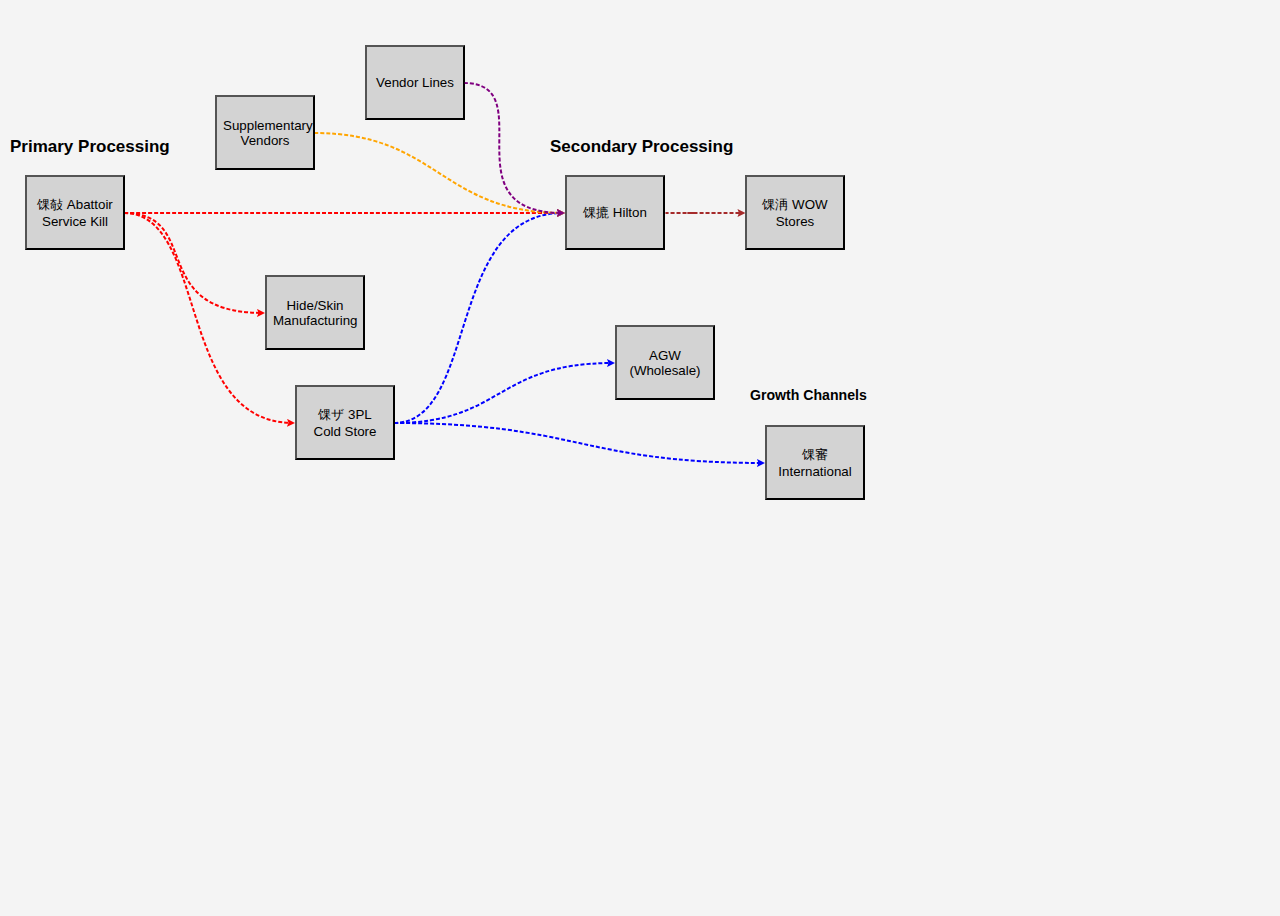
==== www/index.html @ e4455007 "app engine ready" ====
<!DOCTYPE html>
<html lang="en">
  <head>
    <!-- <meta charset="UTF-8">
  <meta http-equiv="X-UA-Compatible" content="IE=edge">
  <meta name="viewport" content="width=device-width, initial-scale=1.0"> -->
    <link rel="stylesheet" href="styles.css" />

    <title>Document</title>
    <script src="https://ajax.googleapis.com/ajax/libs/jquery/3.5.1/jquery.min.js"></script>
    <script src="node_modules/anseki-leader-line-6c51d10/leader-line.min.js"></script>
    <script src="src/main.js" defer></script>
  </head>

  <body>
    <div class="button-container-0">
      <h4 style="position:absolute; top:110px; left:10px">Primary Processing </h4>
      <button id="btn_Abattoir" class="modalButton" style="position:absolute; top:160px; left:10px">🔪 Abattoir Service Kill</button>
    </div>

    <div class="button-container-0">
      <h4></h4>
      <button id="btn_hides_skin" class="modalButton"  style="position:absolute; top:260px; left:250px">
        Hide/Skin Manufacturing
      </button>
      <button id="btn_cold_storage" class="modalButton" class="modalButton" style="position:absolute; top:370px; left:280px">🥶 3PL Cold Store</button>

      <button id="btn_supp_vendors" class="modalButton" style="position:absolute; top:80px; left:200px">
        Supplementary Vendors
      </button>
      <button id="btn_vendor_lines" class="modalButton" style="position:absolute; top:30px; left:350px">Vendor Lines</button>
    </div>

    <div class="button-container-0">
      <h4 style="position:absolute; top:110px; left:550px">Secondary Processing </h4>
      <button id="btn_hilton" class="modalButton" style="position:absolute; top:160px; left:550px">📦 Hilton</button>
    </div>

    <div class="button-container-0">
      <h4></h4>
      <button id="btn_wow_stores" class="modalButton" style="position:absolute; top:160px; left:730px">🛒 WOW Stores</button>
      <button id="btn_agw_wholesale" class="modalButton" style="position:absolute; top:310px; left:600px">
        AGW (Wholesale)
      </button>
      <div class="button-container-0">
        <h5 style="position:absolute; top:360px; left:750px">Growth Channels</h5>
        <button id="btn_International" class="modalButton" style="position:absolute; top:410px; left:750px">
          🌏International
        </button>
      </div>
    </div>

    <div id="my-modal" class="modal">
      <div class="modal-content">
        <div class="modal-header">
          <span class="close">&times;</span>
          <h2>Modal Header</h2>
        </div>
        <div class="modal-body">
          <p>This is my modal</p>
        </div>
        <div class="modal-footer">
          <h3>Modal Footer</h3>
        </div>
      </div>
    </div>
  </body>

  <script>
    var lb_abtr_hds = new LeaderLine(
      document.getElementById("btn_Abattoir"),
      document.getElementById("btn_hides_skin"),
      { dash: true, size: 2, color: "red" }
    );
    var lb_abtr_cld = new LeaderLine(
      document.getElementById("btn_Abattoir"),
      document.getElementById("btn_cold_storage"),
      { dash: true, size: 2, color: "red" }
    );
    var lb_abtr_hlt = new LeaderLine(
      document.getElementById("btn_Abattoir"),
      document.getElementById("btn_hilton"),
      { dash: true, size: 2, color: "red" }
    );
    var lb_cld_hlt = new LeaderLine(
      document.getElementById("btn_cold_storage"),
      document.getElementById("btn_hilton"),
      { dash: true, size: 2, color: "blue" }
    );
    var lb_cld_int = new LeaderLine(
      document.getElementById("btn_cold_storage"),
      document.getElementById("btn_International"),
      { dash: true, size: 2, color: "blue" }
    );
    var lb_cld_whl = new LeaderLine(
      document.getElementById("btn_cold_storage"),
      document.getElementById("btn_agw_wholesale"),
      { dash: true, size: 2, color: "blue" }
    );
    var lb_spp_vnd = new LeaderLine(
      document.getElementById("btn_supp_vendors"),
      document.getElementById("btn_hilton"),
      { dash: true, size: 2, color: "orange" }
    );
    var lb_vndl_hlt = new LeaderLine(
      document.getElementById("btn_vendor_lines"),
      document.getElementById("btn_hilton"),
      { dash: true, size: 2, color: "purple" }
    );
    var lb_hlt_wow = new LeaderLine(
      document.getElementById("btn_hilton"),
      document.getElementById("btn_wow_stores"),
      { dash: true, size: 2, color: "brown" }
    );
  </script>
</html>
---- www/styles.css ----
:root {
    --modal-duration: 0.5s;
    --modal-color: #428bca;
  }
  
  body {
    font-family: Arial, Helvetica, sans-serif;
    background: #f4f4f4;
    font-size: 17px;
    line-height: 1.6;
    display: flex;
    height: 100vh;
    align-items: center;
    justify-content: center;
  }
  
  .button {
    background: #428bca;
    padding: 1em 2em;
    color: #fff;
    border: 0;
    border-radius: 5px;
    cursor: pointer;
  }
  
  .button:hover {
    background: #3876ac;
  }
  
  .modal {
    display: none;
    position: fixed;
    z-index: 1;
    left: 0;
    top: 0;
    height: 100%;
    width: 100%;
    overflow: auto;
    background-color: rgba(0, 0, 0, 0.5);
  }
  
  .modal-content {
    margin: 10% auto;
    width: 60%;
    box-shadow: 0 5px 8px 0 rgba(0, 0, 0, 0.2), 0 7px 20px 0 rgba(0, 0, 0, 0.17);
    animation-name: modalopen;
    animation-duration: var(--modal-duration);
  }
  
  .modal-header h2,
  .modal-footer h3 {
    margin: 0;
  }
  
  .modal-header {
    background: var(--modal-color);
    padding: 15px;
    color: #fff;
    border-top-left-radius: 5px;
    border-top-right-radius: 5px;
  }
  
  .modal-body {
    padding: 10px 20px;
    background: #fff;
  }
  
  .modal-footer {
    background: var(--modal-color);
    padding: 10px;
    color: #fff;
    text-align: center;
    border-bottom-left-radius: 5px;
    border-bottom-right-radius: 5px;
  }
  
  .close {
    color: #ccc;
    float: right;
    font-size: 30px;
    color: #fff;
  }
  
  .close:hover,
  .close:focus {
    color: #000;
    text-decoration: none;
    cursor: pointer;
  }
  
  @keyframes modalopen {
    from {
      opacity: 0;
    }
    to {
      opacity: 1;
    }
  }
  

  .button-container-0 {
    width: 250px;
    //background: gray;
    overflow-y: auto;
}

.button-container-0 > button {
    width: 100px;
    height: 75px;
    float: left;
    background: lightgray;    
    margin: 15px;
}
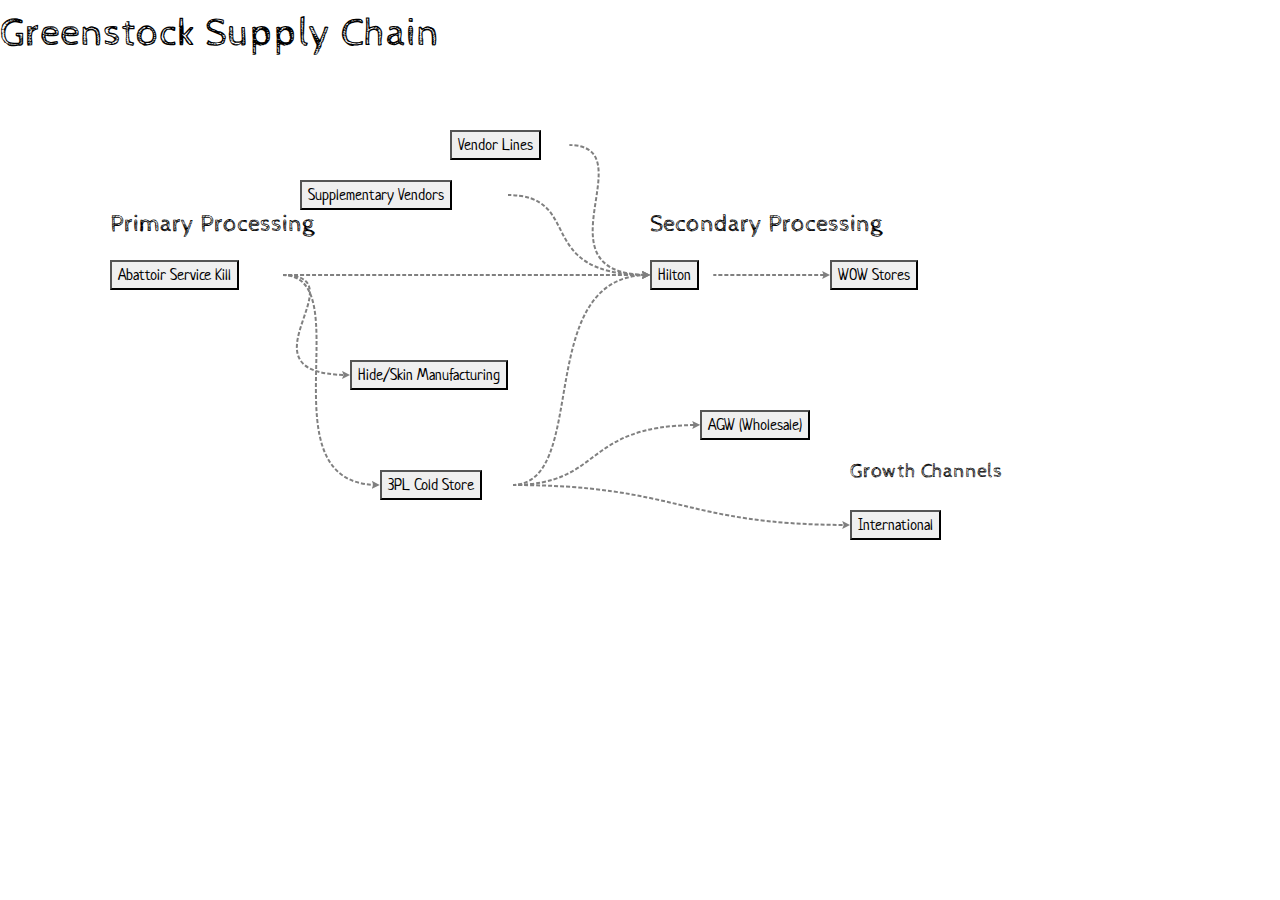
==== commit ac528c31: "change css" ====
--- a/www/index.html
+++ b/www/index.html
@@ -4,48 +4,111 @@
     <!-- <meta charset="UTF-8">
   <meta http-equiv="X-UA-Compatible" content="IE=edge">
   <meta name="viewport" content="width=device-width, initial-scale=1.0"> -->
-    <link rel="stylesheet" href="styles.css" />
+    <!-- <link rel="stylesheet" href="styles.css" /> -->
+    <link rel="stylesheet" href="bootstrap.min.css" />
 
-    <title>Document</title>
+    <title>GS Supply Chain</title>
     <script src="https://ajax.googleapis.com/ajax/libs/jquery/3.5.1/jquery.min.js"></script>
     <script src="node_modules/anseki-leader-line-6c51d10/leader-line.min.js"></script>
     <script src="src/main.js" defer></script>
+    
+    <script
+    type="text/javascript"
+    src="https://tableau.woolworths.com.au/javascripts/api/viz_v1.js"
+    ></script>
+    
   </head>
 
   <body>
+
+    <h1 style="position: absolute; top: 10px; left: centre; color: black">
+      Greenstock Supply Chain
+    </h1>
     <div class="button-container-0">
-      <h4 style="position:absolute; top:110px; left:10px">Primary Processing </h4>
-      <button id="btn_Abattoir" class="modalButton" style="position:absolute; top:160px; left:10px">🔪 Abattoir Service Kill</button>
+      <h4 style="position: absolute; top: 210px; left: 110px; color: black">
+        Primary Processing
+      </h4>
+      <button
+        id="btn_Abattoir"
+        class="modalButton rounded-corners"
+        style="position: absolute; top: 260px; left: 110px"
+      >
+        Abattoir Service Kill
+      </button>
     </div>
 
     <div class="button-container-0">
       <h4></h4>
-      <button id="btn_hides_skin" class="modalButton"  style="position:absolute; top:260px; left:250px">
+      <button
+        id="btn_hides_skin"
+        class="modalButton rounded-corners"
+        style="position: absolute; top: 360px; left: 350px"
+      >
         Hide/Skin Manufacturing
       </button>
-      <button id="btn_cold_storage" class="modalButton" class="modalButton" style="position:absolute; top:370px; left:280px">🥶 3PL Cold Store</button>
+      <button
+        id="btn_cold_storage"
+        class="modalButton rounded-corners"
+        style="position: absolute; top: 470px; left: 380px"
+      >
+        3PL Cold Store
+      </button>
 
-      <button id="btn_supp_vendors" class="modalButton" style="position:absolute; top:80px; left:200px">
+      <button
+        id="btn_supp_vendors"
+        class="modalButton rounded-corners"
+        style="position: absolute; top: 180px; left: 300px"
+      >
         Supplementary Vendors
       </button>
-      <button id="btn_vendor_lines" class="modalButton" style="position:absolute; top:30px; left:350px">Vendor Lines</button>
+      <button
+        id="btn_vendor_lines"
+        class="modalButton rounded-corners"
+        style="position: absolute; top: 130px; left: 450px"
+      >
+        Vendor Lines
+      </button>
     </div>
 
     <div class="button-container-0">
-      <h4 style="position:absolute; top:110px; left:550px">Secondary Processing </h4>
-      <button id="btn_hilton" class="modalButton" style="position:absolute; top:160px; left:550px">📦 Hilton</button>
+      <h4 style="position: absolute; top: 210px; left: 650px; color: black">
+        Secondary Processing
+      </h4>
+      <button
+        id="btn_hilton"
+        class="modalButton rounded-corners"
+        style="position: absolute; top: 260px; left: 650px"
+      >
+        Hilton
+      </button>
     </div>
 
     <div class="button-container-0">
       <h4></h4>
-      <button id="btn_wow_stores" class="modalButton" style="position:absolute; top:160px; left:730px">🛒 WOW Stores</button>
-      <button id="btn_agw_wholesale" class="modalButton" style="position:absolute; top:310px; left:600px">
+      <button
+        id="btn_wow_stores"
+        class="modalButton rounded-corners"
+        style="position: absolute; top: 260px; left: 830px"
+      >
+        WOW Stores
+      </button>
+      <button
+        id="btn_agw_wholesale"
+        class="modalButton rounded-corners"
+        style="position: absolute; top: 410px; left: 700px"
+      >
         AGW (Wholesale)
       </button>
       <div class="button-container-0">
-        <h5 style="position:absolute; top:360px; left:750px">Growth Channels</h5>
-        <button id="btn_International" class="modalButton" style="position:absolute; top:410px; left:750px">
-          🌏International
+        <h5 style="position: absolute; top: 460px; left: 850px; color: black">
+          Growth Channels
+        </h5>
+        <button
+          id="btn_International"
+          class="modalButton rounded-corners"
+          style="position: absolute; top: 510px; left: 850px"
+        >
+          International
         </button>
       </div>
     </div>
@@ -70,47 +133,47 @@
     var lb_abtr_hds = new LeaderLine(
       document.getElementById("btn_Abattoir"),
       document.getElementById("btn_hides_skin"),
-      { dash: true, size: 2, color: "red" }
+      { dash: true, size: 2, color: "gray" }
     );
     var lb_abtr_cld = new LeaderLine(
       document.getElementById("btn_Abattoir"),
       document.getElementById("btn_cold_storage"),
-      { dash: true, size: 2, color: "red" }
+      { dash: true, size: 2, color: "gray" }
     );
     var lb_abtr_hlt = new LeaderLine(
       document.getElementById("btn_Abattoir"),
       document.getElementById("btn_hilton"),
-      { dash: true, size: 2, color: "red" }
+      { dash: true, size: 2, color: "gray" }
     );
     var lb_cld_hlt = new LeaderLine(
       document.getElementById("btn_cold_storage"),
       document.getElementById("btn_hilton"),
-      { dash: true, size: 2, color: "blue" }
+      { dash: true, size: 2, color: "gray" }
     );
     var lb_cld_int = new LeaderLine(
       document.getElementById("btn_cold_storage"),
       document.getElementById("btn_International"),
-      { dash: true, size: 2, color: "blue" }
+      { dash: true, size: 2, color: "gray" }
     );
     var lb_cld_whl = new LeaderLine(
       document.getElementById("btn_cold_storage"),
       document.getElementById("btn_agw_wholesale"),
-      { dash: true, size: 2, color: "blue" }
+      { dash: true, size: 2, color: "gray" }
     );
     var lb_spp_vnd = new LeaderLine(
       document.getElementById("btn_supp_vendors"),
       document.getElementById("btn_hilton"),
-      { dash: true, size: 2, color: "orange" }
+      { dash: true, size: 2, color: "gray" }
     );
     var lb_vndl_hlt = new LeaderLine(
       document.getElementById("btn_vendor_lines"),
       document.getElementById("btn_hilton"),
-      { dash: true, size: 2, color: "purple" }
+      { dash: true, size: 2, color: "gray" }
     );
     var lb_hlt_wow = new LeaderLine(
       document.getElementById("btn_hilton"),
       document.getElementById("btn_wow_stores"),
-      { dash: true, size: 2, color: "brown" }
+      { dash: true, size: 2, color: "gray" }
     );
   </script>
 </html>
--- a/www/styles.css
+++ b/www/styles.css
@@ -1,11 +1,11 @@
 :root {
     --modal-duration: 0.5s;
-    --modal-color: #428bca;
+    --modal-color: #e2e5e3;
   }
   
   body {
     font-family: Arial, Helvetica, sans-serif;
-    background: #f4f4f4;
+    background: #f8faf8;
     font-size: 17px;
     line-height: 1.6;
     display: flex;
@@ -15,7 +15,7 @@
   }
   
   .button {
-    background: #428bca;
+    background: #f8faf9;
     padding: 1em 2em;
     color: #fff;
     border: 0;
@@ -45,6 +45,7 @@
     box-shadow: 0 5px 8px 0 rgba(0, 0, 0, 0.2), 0 7px 20px 0 rgba(0, 0, 0, 0.17);
     animation-name: modalopen;
     animation-duration: var(--modal-duration);
+    color:rgb(39, 41, 39);
   }
   
   .modal-header h2,
@@ -55,7 +56,7 @@
   .modal-header {
     background: var(--modal-color);
     padding: 15px;
-    color: #fff;
+    color: rgb(20, 20, 20);
     border-top-left-radius: 5px;
     border-top-right-radius: 5px;
   }
@@ -68,7 +69,7 @@
   .modal-footer {
     background: var(--modal-color);
     padding: 10px;
-    color: #fff;
+    color: rgb(20, 20, 20);
     text-align: center;
     border-bottom-left-radius: 5px;
     border-bottom-right-radius: 5px;
@@ -108,8 +109,12 @@
     width: 100px;
     height: 75px;
     float: left;
-    background: lightgray;    
+    background: rgb(229, 231, 226);    
     margin: 15px;
+    border: rgb(58, 50, 50);
+    color: rgb(15, 56, 30);
 }
 
-
+.rounded-corners {
+  border-radius: 5px;
+}
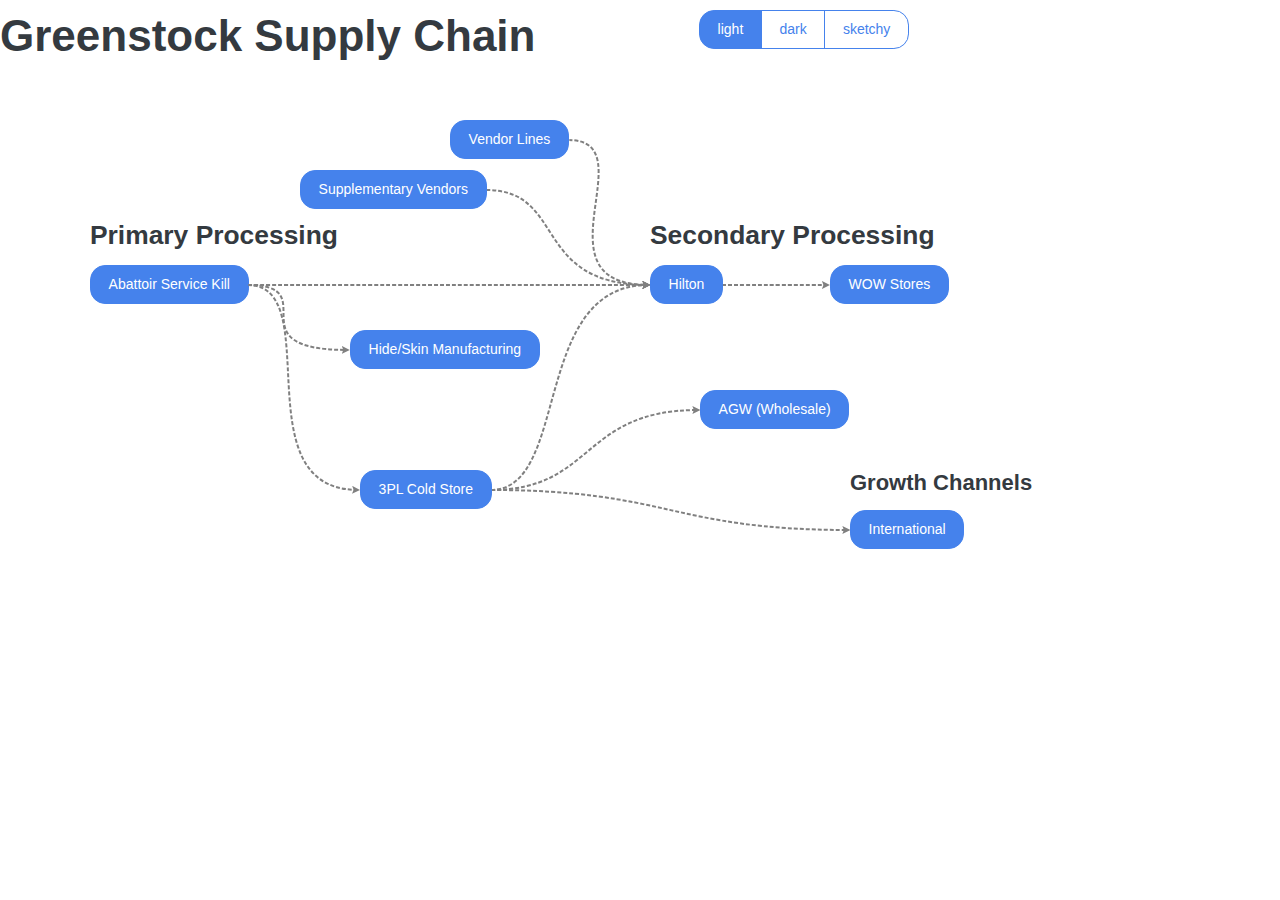
==== commit ad8bcb0e: "toggle theme" ====
--- a/www/index.html
+++ b/www/index.html
@@ -5,33 +5,65 @@
   <meta http-equiv="X-UA-Compatible" content="IE=edge">
   <meta name="viewport" content="width=device-width, initial-scale=1.0"> -->
     <!-- <link rel="stylesheet" href="styles.css" /> -->
-    <link rel="stylesheet" href="bootstrap.min.css" />
+    <link id="theme" rel="stylesheet" href="bootstrap.litera.css" />
 
     <title>GS Supply Chain</title>
     <script src="https://ajax.googleapis.com/ajax/libs/jquery/3.5.1/jquery.min.js"></script>
     <script src="node_modules/anseki-leader-line-6c51d10/leader-line.min.js"></script>
     <script src="src/main.js" defer></script>
-    
+
     <script
-    type="text/javascript"
-    src="https://tableau.woolworths.com.au/javascripts/api/viz_v1.js"
+      type="text/javascript"
+      src="https://tableau.woolworths.com.au/javascripts/api/viz_v1.js"
     ></script>
-    
   </head>
 
   <body>
-
-    <h1 style="position: absolute; top: 10px; left: centre; color: black">
+    <div
+      id="change-theme"
+      class="btn-group"
+      role="group"
+      aria-label="Basic radio toggle button group"
+      style="position: absolute; top: 10px; left: 700px"
+    >
+      <input
+        type="radio"
+        class="btn-check"
+        name="btnradio"
+        id="light"
+        autocomplete="off"
+        checked="checked"
+      />
+      <label class="btn btn-outline-primary" for="light">light</label>
+      <input
+        type="radio"
+        class="btn-check"
+        name="btnradio"
+        id="dark"
+        autocomplete="off"
+      />
+      <label class="btn btn-outline-primary" for="dark">dark</label>
+      <input
+        type="radio"
+        class="btn-check"
+        name="btnradio"
+        id="sketchy"
+        autocomplete="off"
+      />
+      <label class="btn btn-outline-primary" for="sketchy">sketchy</label>
+    </div>
+
+    <h1 style="position: absolute; top: 10px; left: centre">
       Greenstock Supply Chain
     </h1>
     <div class="button-container-0">
-      <h4 style="position: absolute; top: 210px; left: 110px; color: black">
+      <h4 style="position: absolute; top: 220px; left: 90px">
         Primary Processing
       </h4>
       <button
         id="btn_Abattoir"
-        class="modalButton rounded-corners"
-        style="position: absolute; top: 260px; left: 110px"
+        class="modalButton btn btn-primary"
+        style="position: absolute; top: 265px; left: 90px"
       >
         Abattoir Service Kill
       </button>
@@ -41,43 +73,43 @@
       <h4></h4>
       <button
         id="btn_hides_skin"
-        class="modalButton rounded-corners"
-        style="position: absolute; top: 360px; left: 350px"
+        class="modalButton btn btn-primary"
+        style="position: absolute; top: 330px; left: 350px"
       >
         Hide/Skin Manufacturing
       </button>
       <button
         id="btn_cold_storage"
-        class="modalButton rounded-corners"
-        style="position: absolute; top: 470px; left: 380px"
+        class="modalButton btn btn-primary"
+        style="position: absolute; top: 470px; left: 360px"
       >
         3PL Cold Store
       </button>
 
       <button
         id="btn_supp_vendors"
-        class="modalButton rounded-corners"
-        style="position: absolute; top: 180px; left: 300px"
+        class="modalButton btn btn-primary"
+        style="position: absolute; top: 170px; left: 300px"
       >
         Supplementary Vendors
       </button>
       <button
         id="btn_vendor_lines"
-        class="modalButton rounded-corners"
-        style="position: absolute; top: 130px; left: 450px"
+        class="modalButton btn btn-primary"
+        style="position: absolute; top: 120px; left: 450px"
       >
         Vendor Lines
       </button>
     </div>
 
     <div class="button-container-0">
-      <h4 style="position: absolute; top: 210px; left: 650px; color: black">
+      <h4 style="position: absolute; top: 220px; left: 650px">
         Secondary Processing
       </h4>
       <button
         id="btn_hilton"
-        class="modalButton rounded-corners"
-        style="position: absolute; top: 260px; left: 650px"
+        class="modalButton btn btn-primary"
+        style="position: absolute; top: 265px; left: 650px"
       >
         Hilton
       </button>
@@ -87,25 +119,25 @@
       <h4></h4>
       <button
         id="btn_wow_stores"
-        class="modalButton rounded-corners"
-        style="position: absolute; top: 260px; left: 830px"
+        class="modalButton btn btn-primary"
+        style="position: absolute; top: 265px; left: 830px"
       >
         WOW Stores
       </button>
       <button
         id="btn_agw_wholesale"
-        class="modalButton rounded-corners"
-        style="position: absolute; top: 410px; left: 700px"
+        class="modalButton btn btn-primary"
+        style="position: absolute; top: 390px; left: 700px"
       >
         AGW (Wholesale)
       </button>
       <div class="button-container-0">
-        <h5 style="position: absolute; top: 460px; left: 850px; color: black">
+        <h5 style="position: absolute; top: 470px; left: 850px">
           Growth Channels
         </h5>
         <button
           id="btn_International"
-          class="modalButton rounded-corners"
+          class="modalButton btn btn-primary"
           style="position: absolute; top: 510px; left: 850px"
         >
           International
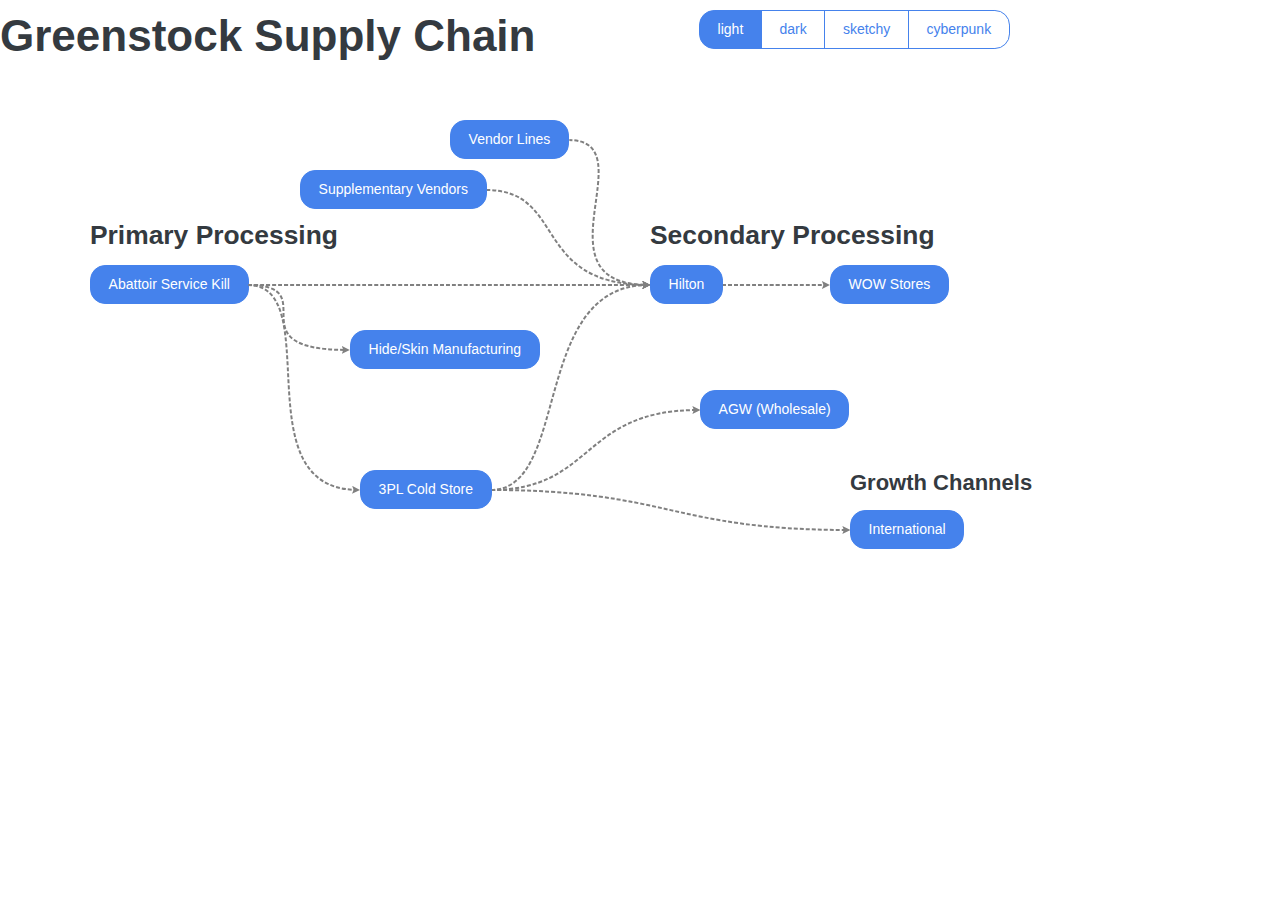
==== commit 0bb034ec: "cyberpunk added." ====
--- a/www/index.html
+++ b/www/index.html
@@ -51,6 +51,16 @@
         autocomplete="off"
       />
       <label class="btn btn-outline-primary" for="sketchy">sketchy</label>
+
+      <input
+        type="radio"
+        class="btn-check"
+        name="btnradio"
+        id="cyberpunk"
+        autocomplete="off"
+      />
+      <label class="btn btn-outline-primary" for="cyberpunk">cyberpunk</label>
+
     </div>
 
     <h1 style="position: absolute; top: 10px; left: centre">
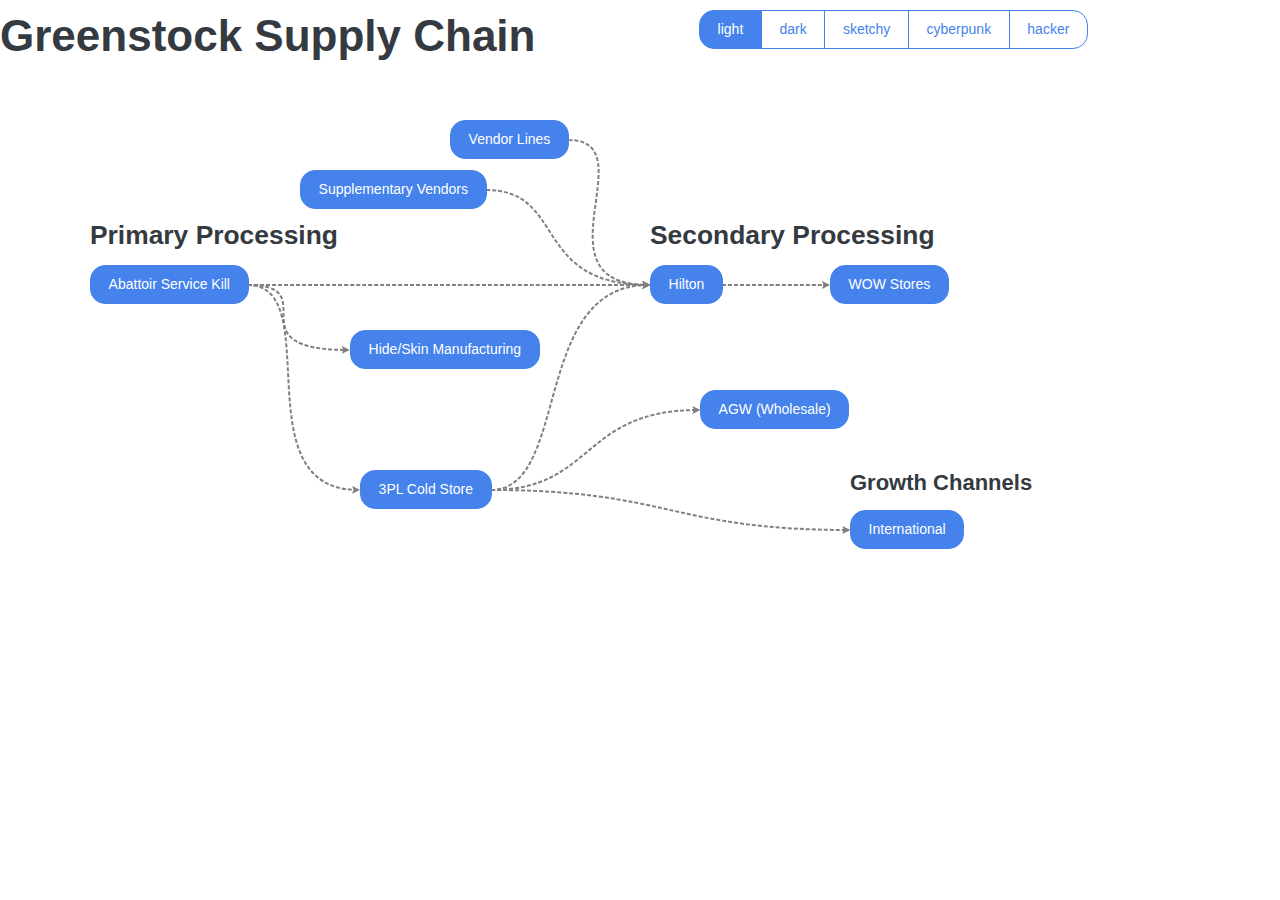
==== commit 4119fffb: "hacker css added" ====
--- a/www/index.html
+++ b/www/index.html
@@ -60,6 +60,15 @@
         autocomplete="off"
       />
       <label class="btn btn-outline-primary" for="cyberpunk">cyberpunk</label>
+
+      <input
+        type="radio"
+        class="btn-check"
+        name="btnradio"
+        id="hacker"
+        autocomplete="off"
+      />
+      <label class="btn btn-outline-primary" for="hacker">hacker</label>
 
     </div>
 
